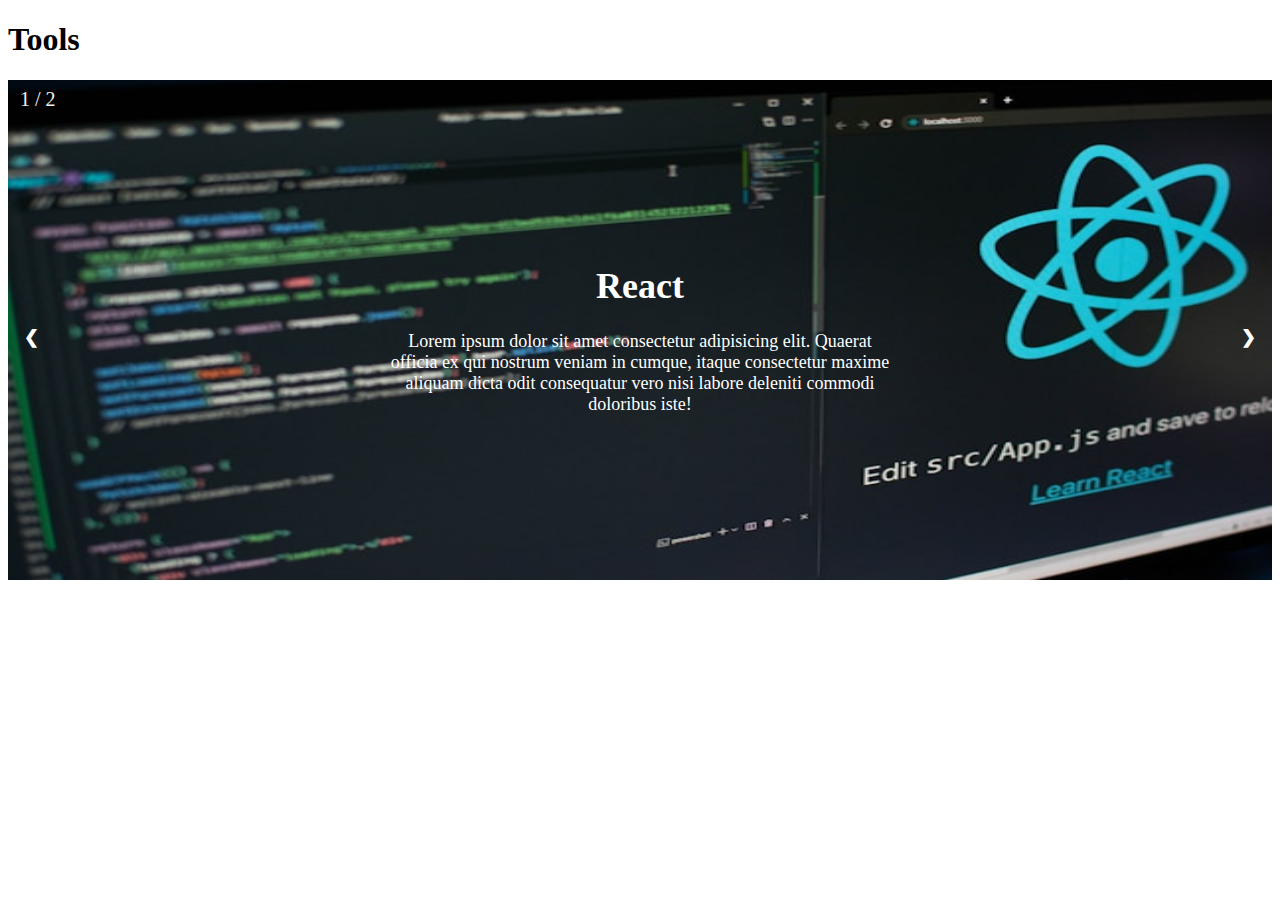
==== index.html @ 558018d9 "Add structure for slideshow" ====
<!doctype html>
<html lang="en">
  <head>
    <meta charset="UTF-8" />
    <meta name="viewport" content="width=device-width, initial-scale=1.0" />
    <title>Document</title>
    <link rel="stylesheet" href="styles.css" />
  </head>
  <body>
    <header>
      <h1>Tools</h1>
    </header>

    <main>
      <div class="container">
        <div class="slide fade">
          <div class="slide-number">1 / 2</div>
          <img src="/images/reactjs.jpg" alt="Reactjs" />
          <div class="centered">
            <h1>React</h1>
            <p>
              Lorem ipsum dolor sit amet consectetur adipisicing elit. Quaerat
              officia ex qui nostrum veniam in cumque, itaque consectetur maxime
              aliquam dicta odit consequatur vero nisi labore deleniti commodi
              doloribus iste!
            </p>
          </div>
        </div>

        <a class="previous" onclick="plusSlides(-1)">&#10094;</a>
        <a class="next" onclick="plusSlides(1)">&#10095;</a>
      </div>

      <div class="circle-dots">
        <span class="dot" onclick="currentSlide(1)"></span>
        <span class="dot" onclick="currentSlide(2)"></span>
        <span class="dot" onclick="currentSlide(3)"></span>
      </div>
    </main>
  </body>
</html>
---- styles.css ----
/** {
    box-sizing: border-box;
}*/

img {
  width: 100%;
  height: 500px;
}

.slide {

}

.container {
    position: relative;
    margin: auto;
}

.centered {
    position: absolute;
    font-size: large;
    bottom: 30%;
    color: white;
    text-align: center;
    margin: 0 30% 0 30%;
}

.previous,
.next {
  position: absolute;
  cursor: pointer;
  top: 50%;
  width: auto;
  margin-top: -22px;
  padding: 16px;
  color: white;
  transition: 0.6s ease;
  user-select: none;
  font-size: 18px;
  font-weight: bold;

}

.next {
    right: 0;
}

.previous:hover, .next:hover {
    background-color: #2f2a2a;
}

.slide-number {
    color: #f2f2f2;
    font-size: 20px;
    padding: 8px 12px;
    position: absolute;
}

.circle-dots {
    text-align: center;
}

.dots {
    cursor: pointer;
    height: 15px;
    width: 15px;
    margin: 0 2px;
    background-color: #bbb;
    border-radius: 50%;
    display: inline-block;
    transition: background-color 0.6s ease;
}

.active, .dot:hover {
    background-color: #717171;
}

.fade {
    animation-name: fade;
    animation-duration: 1.5s;
}

@keyframes fade {
    from { opacity: 0.4;}
    to { opacity: 1;}
}
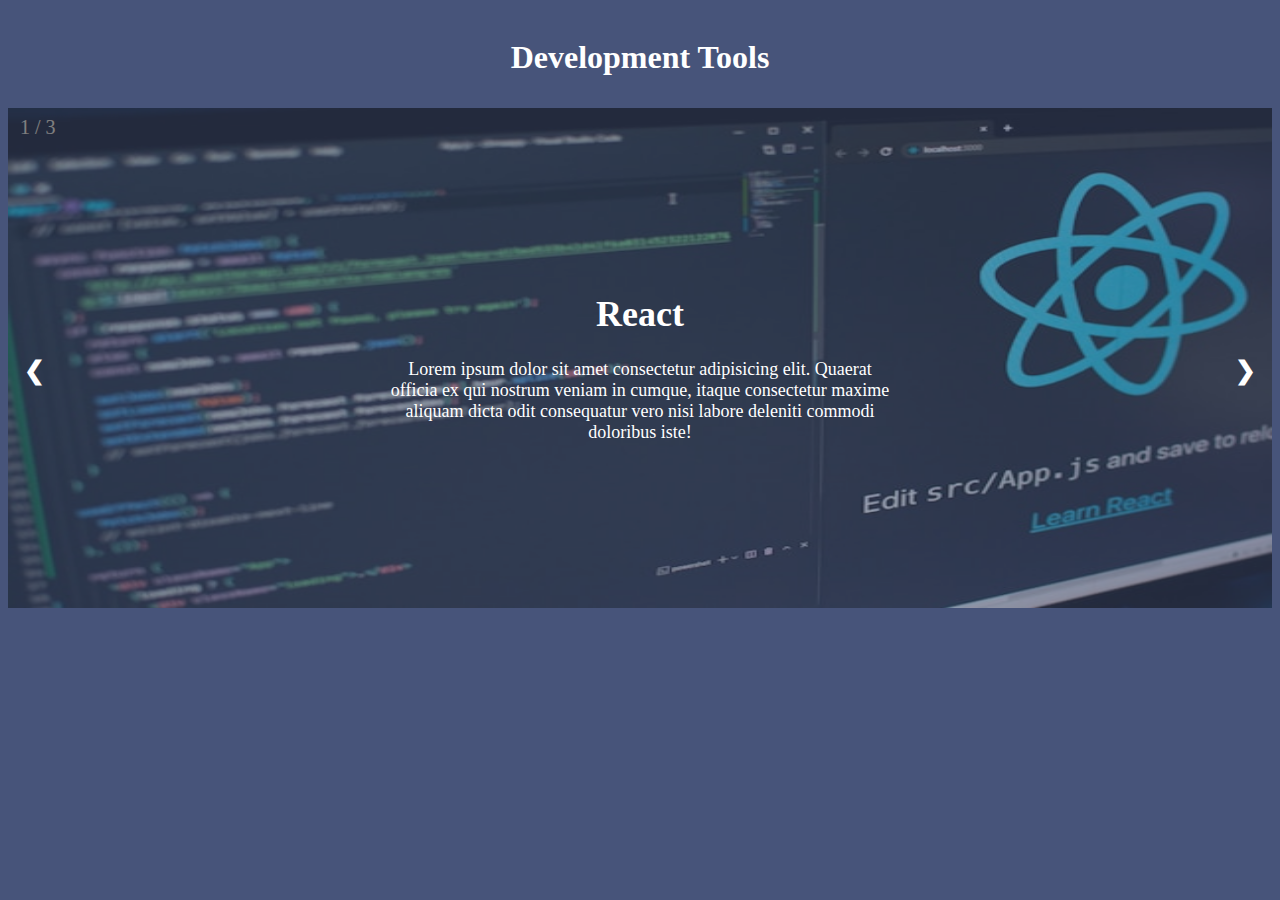
==== commit eebfe809: "Add styling and layout" ====
--- a/index.html
+++ b/index.html
@@ -5,24 +5,55 @@
     <meta name="viewport" content="width=device-width, initial-scale=1.0" />
     <title>Document</title>
     <link rel="stylesheet" href="styles.css" />
+    <script defer src="index.js"></script>
   </head>
   <body>
     <header>
-      <h1>Tools</h1>
+      <h1>Development Tools</h1>
     </header>
 
     <main>
       <div class="container">
         <div class="slide fade">
-          <div class="slide-number">1 / 2</div>
+          <div class="slide-number">1 / 3</div>
           <img src="/images/reactjs.jpg" alt="Reactjs" />
-          <div class="centered">
+          <div
+            class="centered"
+            onclick="window.location.href='https://react.dev/'"
+          >
             <h1>React</h1>
             <p>
               Lorem ipsum dolor sit amet consectetur adipisicing elit. Quaerat
               officia ex qui nostrum veniam in cumque, itaque consectetur maxime
               aliquam dicta odit consequatur vero nisi labore deleniti commodi
               doloribus iste!
+            </p>
+          </div>
+        </div>
+
+        <div class="slide fade">
+          <div class="slide-number">2 / 3</div>
+          <img src="https://picsum.photos/id/29/200/300" alt="Vue.js" />
+          <div
+            class="centered"
+            onclick="window.location.href='https://vuejs.org/'"
+          >
+            <h1>Vue.js</h1>
+            <p>
+              Lorem ipsum, dolor sit amet consectetur adipisicing elit.
+              Voluptas, perspiciatis.
+            </p>
+          </div>
+        </div>
+
+        <div class="slide fade">
+          <div class="slide-number">3 / 3</div>
+          <img src="https://picsum.photos/id/37/200/300" alt="Node.js" />
+          <div class="centered" onclick="window.location.href='https://nodejs.org/en'">
+            <h1>Node.js</h1>
+            <p>
+              Lorem ipsum dolor sit amet consectetur adipisicing elit. Quaerat
+              officia ex qui nostrum veniam in cumque.
             </p>
           </div>
         </div>
--- a/styles.css
+++ b/styles.css
@@ -1,87 +1,110 @@
-
-/** {
-    box-sizing: border-box;
-}*/
+body {
+  background-color: #47547a;
+  color: #ffffff;
+}
+header {
+  text-align: center;
+  padding: 10px;
+}
 
 img {
   width: 100%;
   height: 500px;
+  opacity: 0.5;
 }
 
 .slide {
-
+  display: none;
 }
 
 .container {
-    position: relative;
-    margin: auto;
+  position: relative;
+  margin: auto;
 }
 
 .centered {
-    position: absolute;
-    font-size: large;
-    bottom: 30%;
-    color: white;
-    text-align: center;
-    margin: 0 30% 0 30%;
+  position: absolute;
+  font-size: large;
+  bottom: 30%;
+  text-align: center;
+  margin: 0 30% 0 30%;
+  cursor: pointer;
 }
 
 .previous,
 .next {
   position: absolute;
   cursor: pointer;
-  top: 50%;
+  top: 46%;
   width: auto;
-  margin-top: -22px;
   padding: 16px;
   color: white;
   transition: 0.6s ease;
-  user-select: none;
-  font-size: 18px;
+  font-size: 25px;
   font-weight: bold;
-
 }
 
 .next {
-    right: 0;
+  right: 0;
 }
 
-.previous:hover, .next:hover {
-    background-color: #2f2a2a;
+.previous:hover,
+.next:hover {
+  background-color: #2f2a2a;
 }
 
 .slide-number {
-    color: #f2f2f2;
-    font-size: 20px;
-    padding: 8px 12px;
-    position: absolute;
+  font-size: 20px;
+  padding: 8px 12px;
+  position: absolute;
 }
 
 .circle-dots {
-    text-align: center;
+  text-align: center;
 }
 
 .dots {
-    cursor: pointer;
-    height: 15px;
-    width: 15px;
-    margin: 0 2px;
-    background-color: #bbb;
-    border-radius: 50%;
-    display: inline-block;
-    transition: background-color 0.6s ease;
+  cursor: pointer;
+  height: 15px;
+  width: 15px;
+  margin: 0 2px;
+  background-color: #bbb;
+  border-radius: 50%;
+  display: inline-block;
+  transition: background-color 0.6s ease;
 }
 
-.active, .dot:hover {
-    background-color: #717171;
+.active,
+.dot:hover {
+  background-color: #717171;
 }
 
 .fade {
-    animation-name: fade;
-    animation-duration: 1.5s;
+  animation-name: fade;
+  animation-duration: 1.5s;
 }
 
 @keyframes fade {
-    from { opacity: 0.4;}
-    to { opacity: 1;}
+  from {
+    opacity: 0.4;
+  }
+  to {
+    opacity: 1;
+  }
 }
+
+@media (width <= 750px) {
+  .centered {
+    font-size: medium;
+    top: 25px;
+    overflow: hidden;
+    text-overflow: ellipsis;
+    display: -webkit-box;
+    -webkit-line-clamp: 7;
+    -webkit-box-orient: vertical;
+  }
+
+  img {
+    height: 300px;
+  }
+}
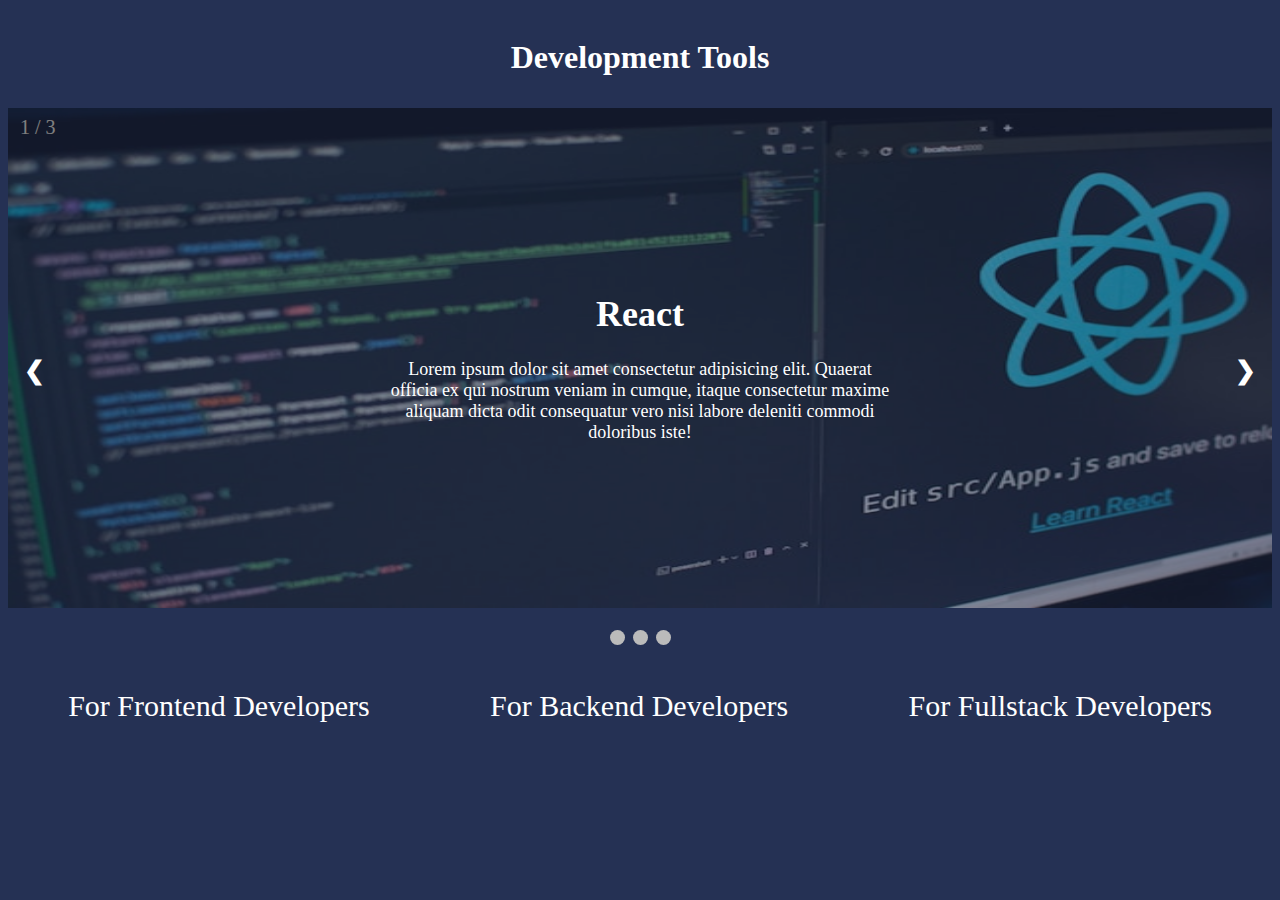
==== commit b3dff04d: "Add more pages" ====
--- a/index.html
+++ b/index.html
@@ -61,12 +61,19 @@
         <a class="previous" onclick="plusSlides(-1)">&#10094;</a>
         <a class="next" onclick="plusSlides(1)">&#10095;</a>
       </div>
+      <br>
 
       <div class="circle-dots">
         <span class="dot" onclick="currentSlide(1)"></span>
         <span class="dot" onclick="currentSlide(2)"></span>
         <span class="dot" onclick="currentSlide(3)"></span>
       </div>
+
+      <div class="grid">
+        <section onclick="window.location.href='/frontend.html'">For Frontend Developers</section>
+        <section onclick="window.location.href='/backend.html'">For Backend Developers</section>
+        <section onclick="window.location.href='/fullstack.html'">For Fullstack Developers</section>
+      </div>
     </main>
   </body>
 </html>
--- a/styles.css
+++ b/styles.css
@@ -1,5 +1,5 @@
 body {
-  background-color: #47547a;
+  background-color: #253154;
   color: #ffffff;
 }
 header {
@@ -63,7 +63,7 @@
   text-align: center;
 }
 
-.dots {
+.dot {
   cursor: pointer;
   height: 15px;
   width: 15px;
@@ -71,7 +71,7 @@
   background-color: #bbb;
   border-radius: 50%;
   display: inline-block;
-  transition: background-color 0.6s ease;
+  transition: 0.6s ease;
 }
 
 .active,
@@ -82,6 +82,25 @@
 .fade {
   animation-name: fade;
   animation-duration: 1.5s;
+}
+
+.grid {
+    display: grid;
+    grid-template-columns: auto auto auto;
+    margin-bottom: 20px;
+}
+
+section {
+    text-align: center;
+    font-size: 30px;
+    padding-bottom: 40px;
+    padding-top: 40px;
+    cursor: pointer;
+}
+
+section:hover {
+    background-color: #34467a;
+    transition: 0.8s ease;
 }
 
 @keyframes fade {
@@ -107,4 +126,8 @@
   img {
     height: 300px;
   }
+
+  .grid {
+    grid-template-columns: auto;
+  }
 }
